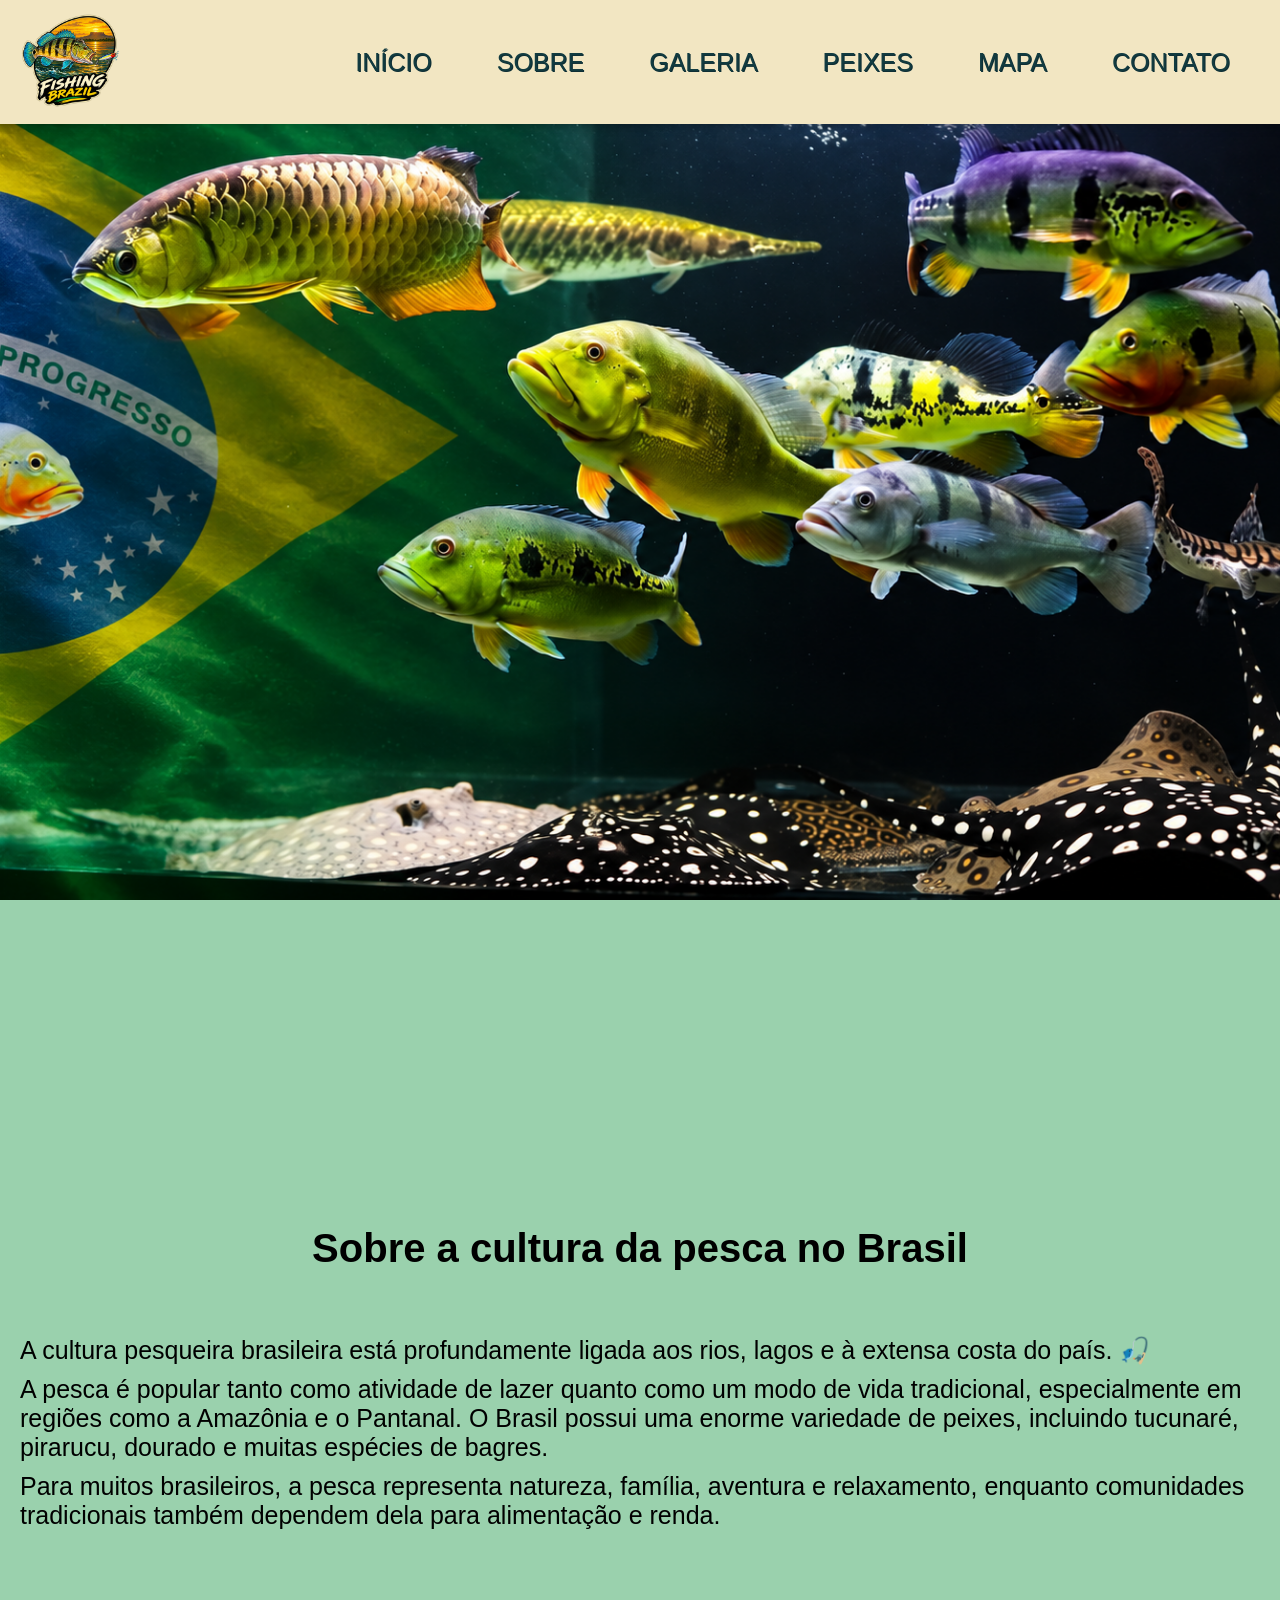
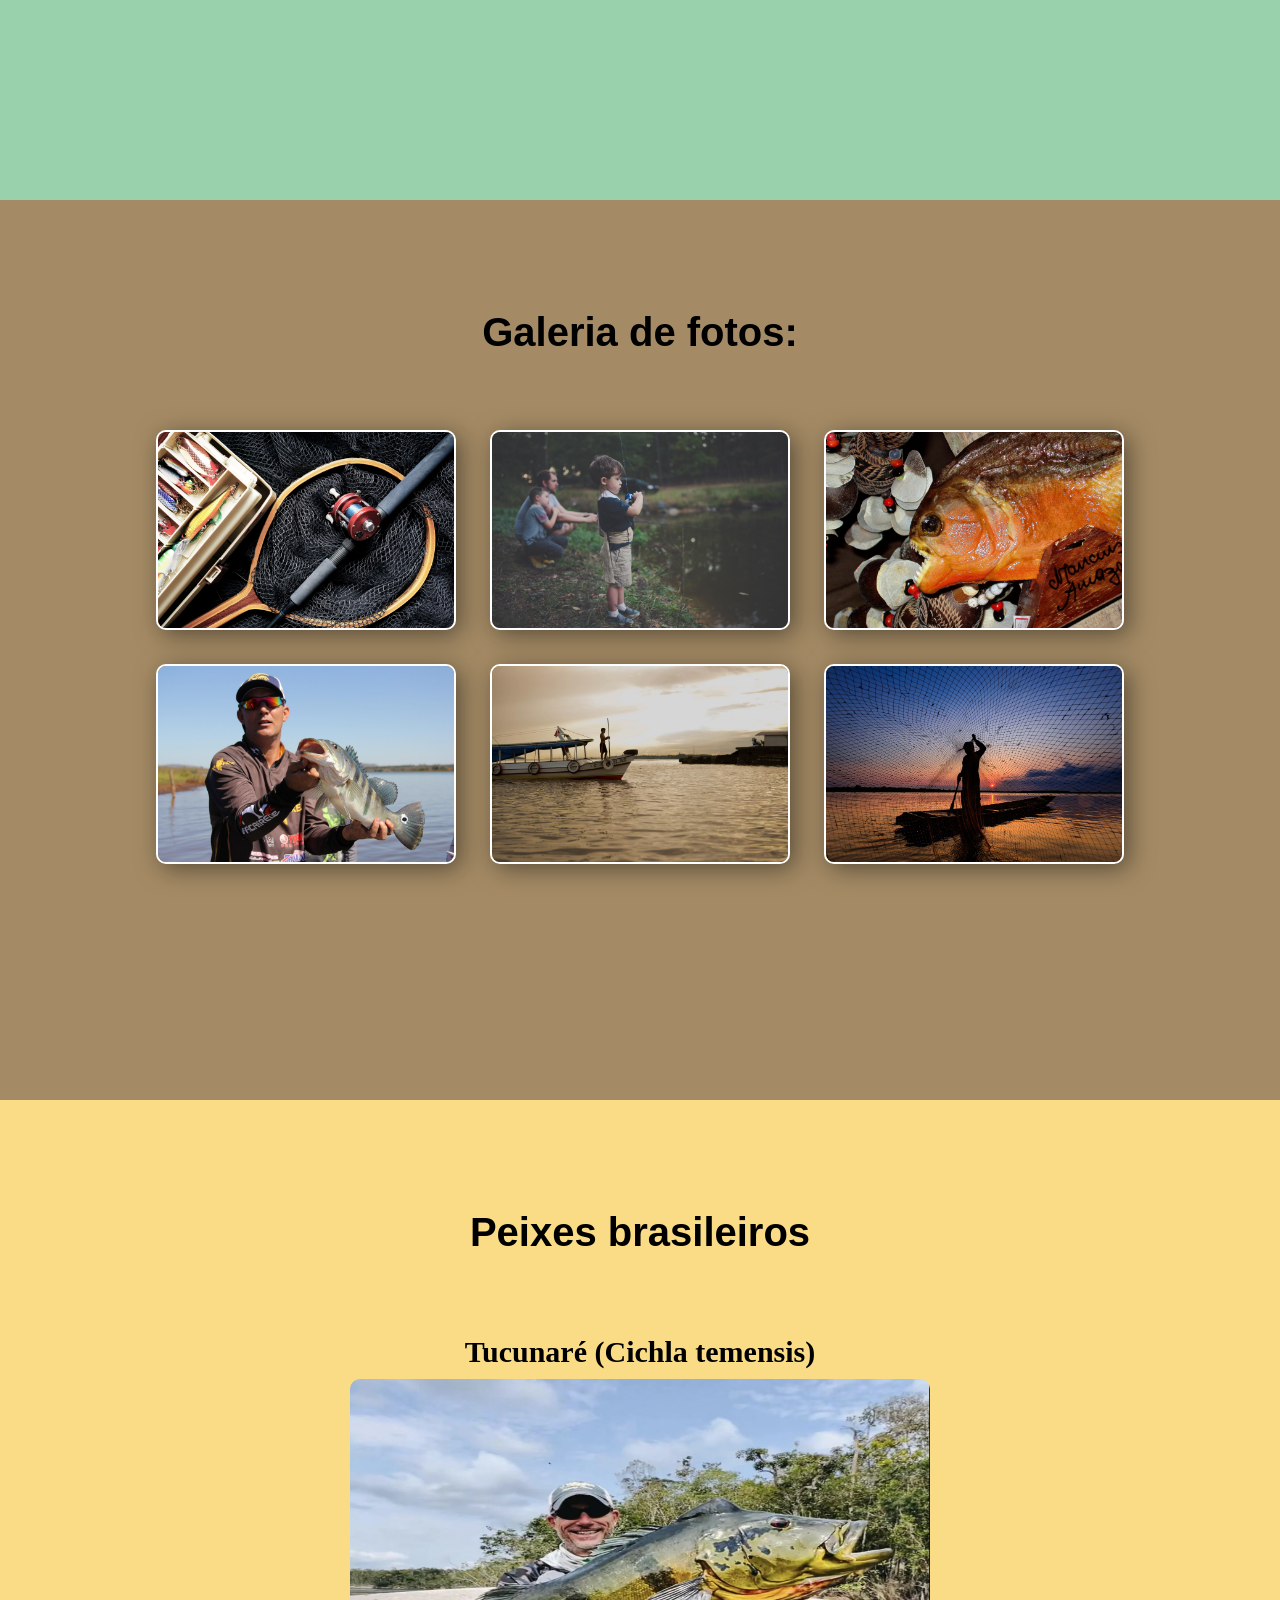
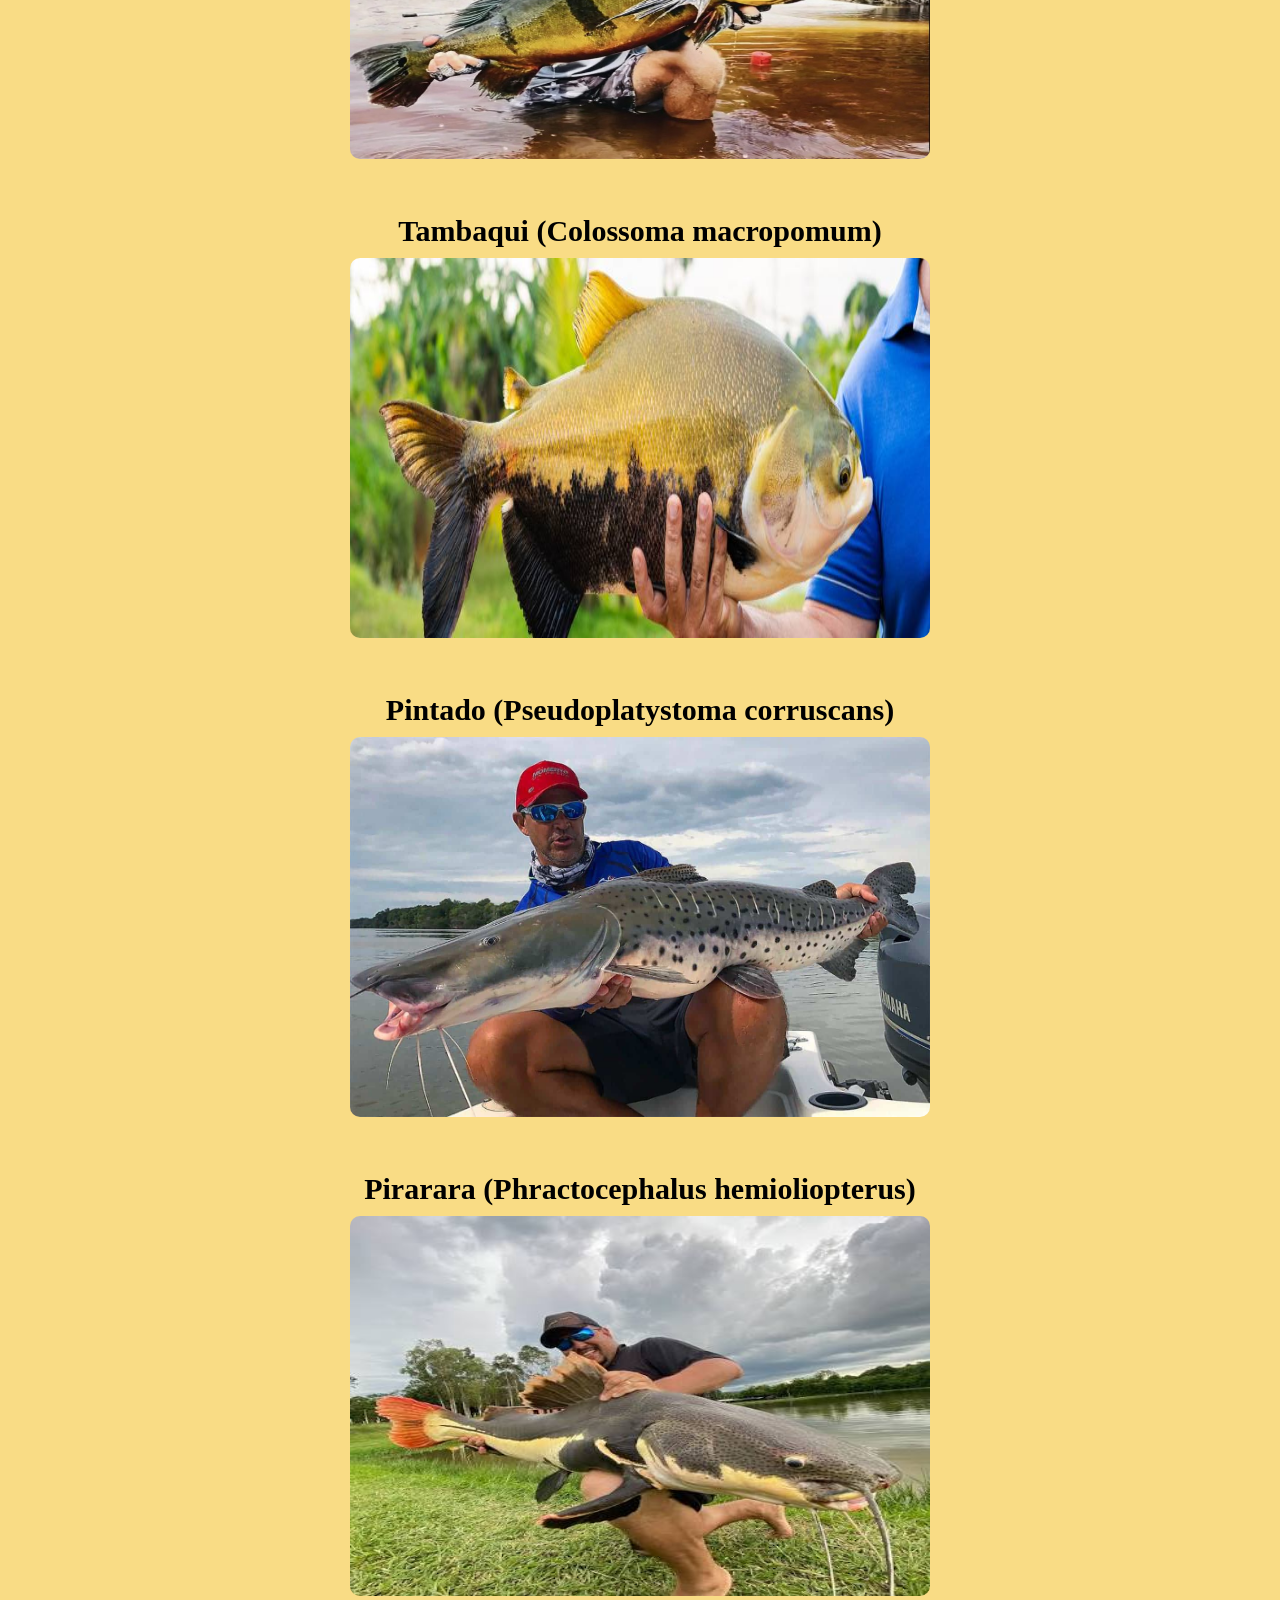
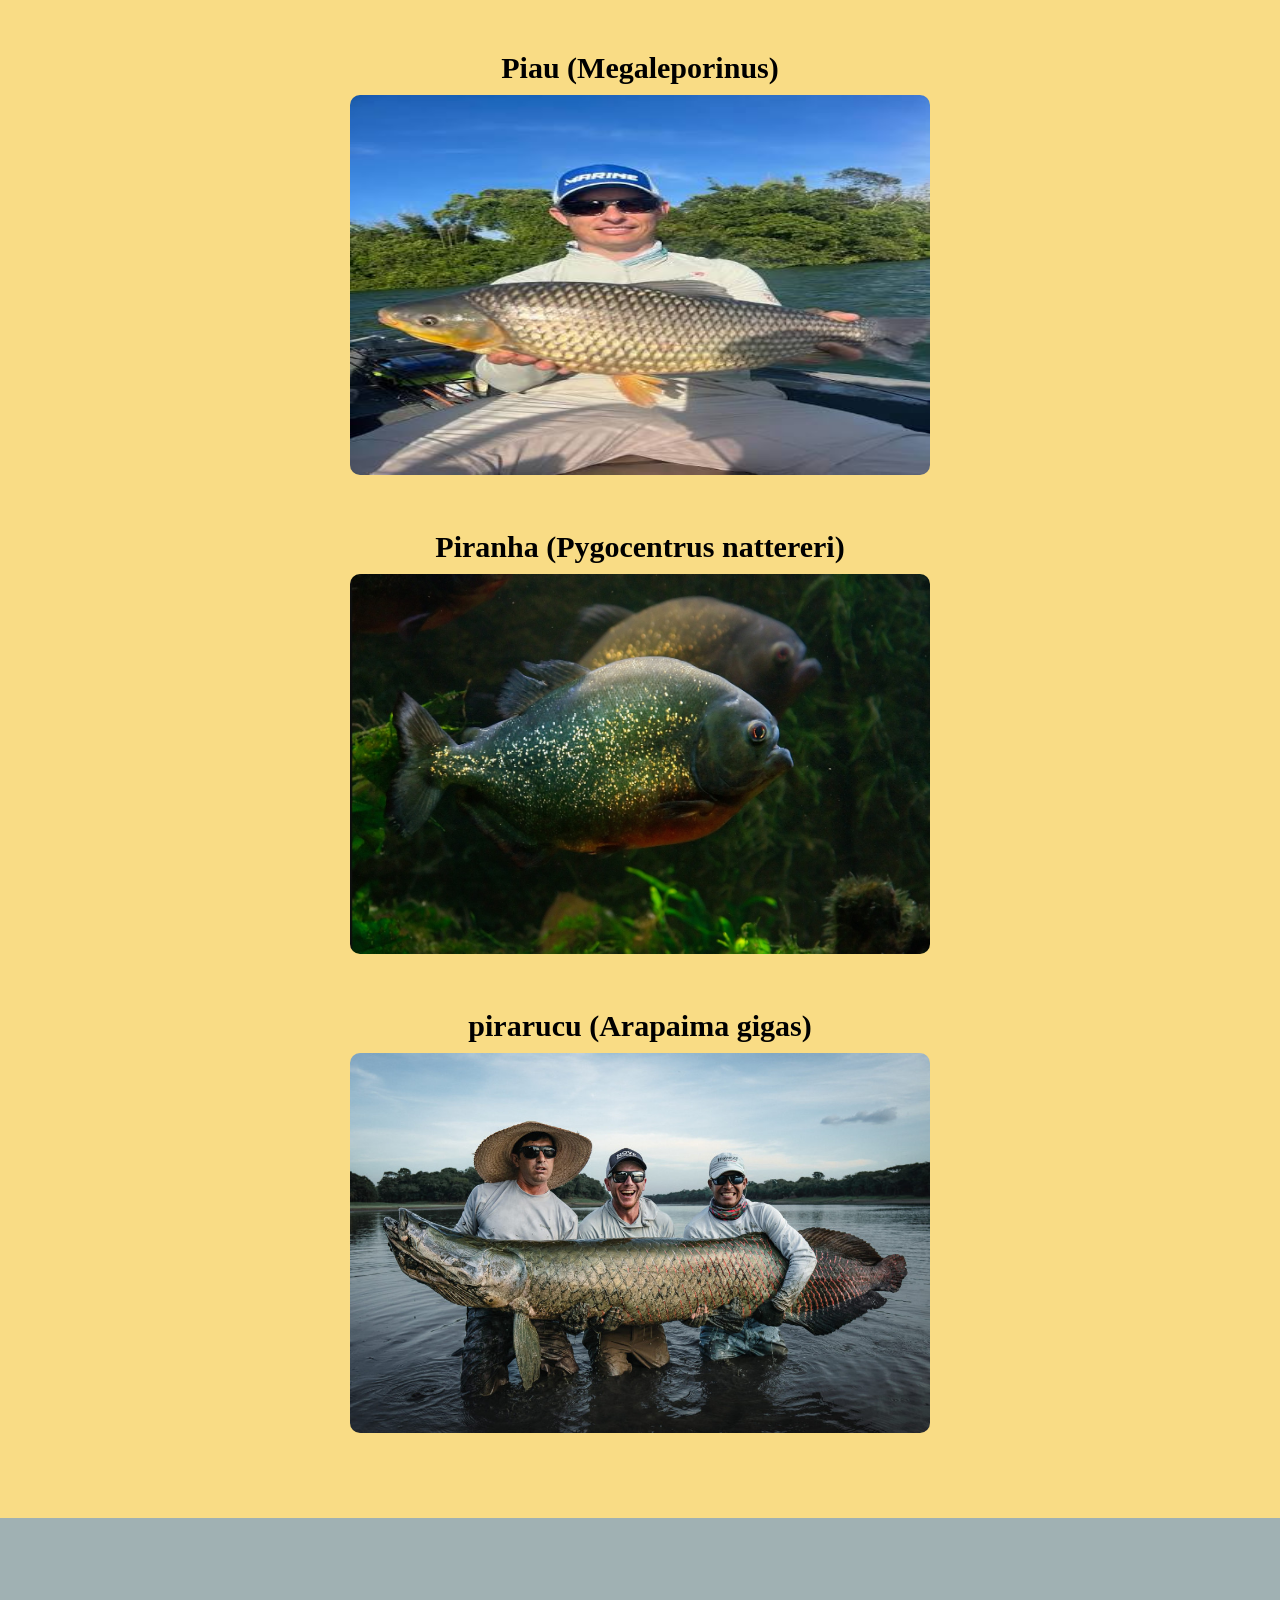
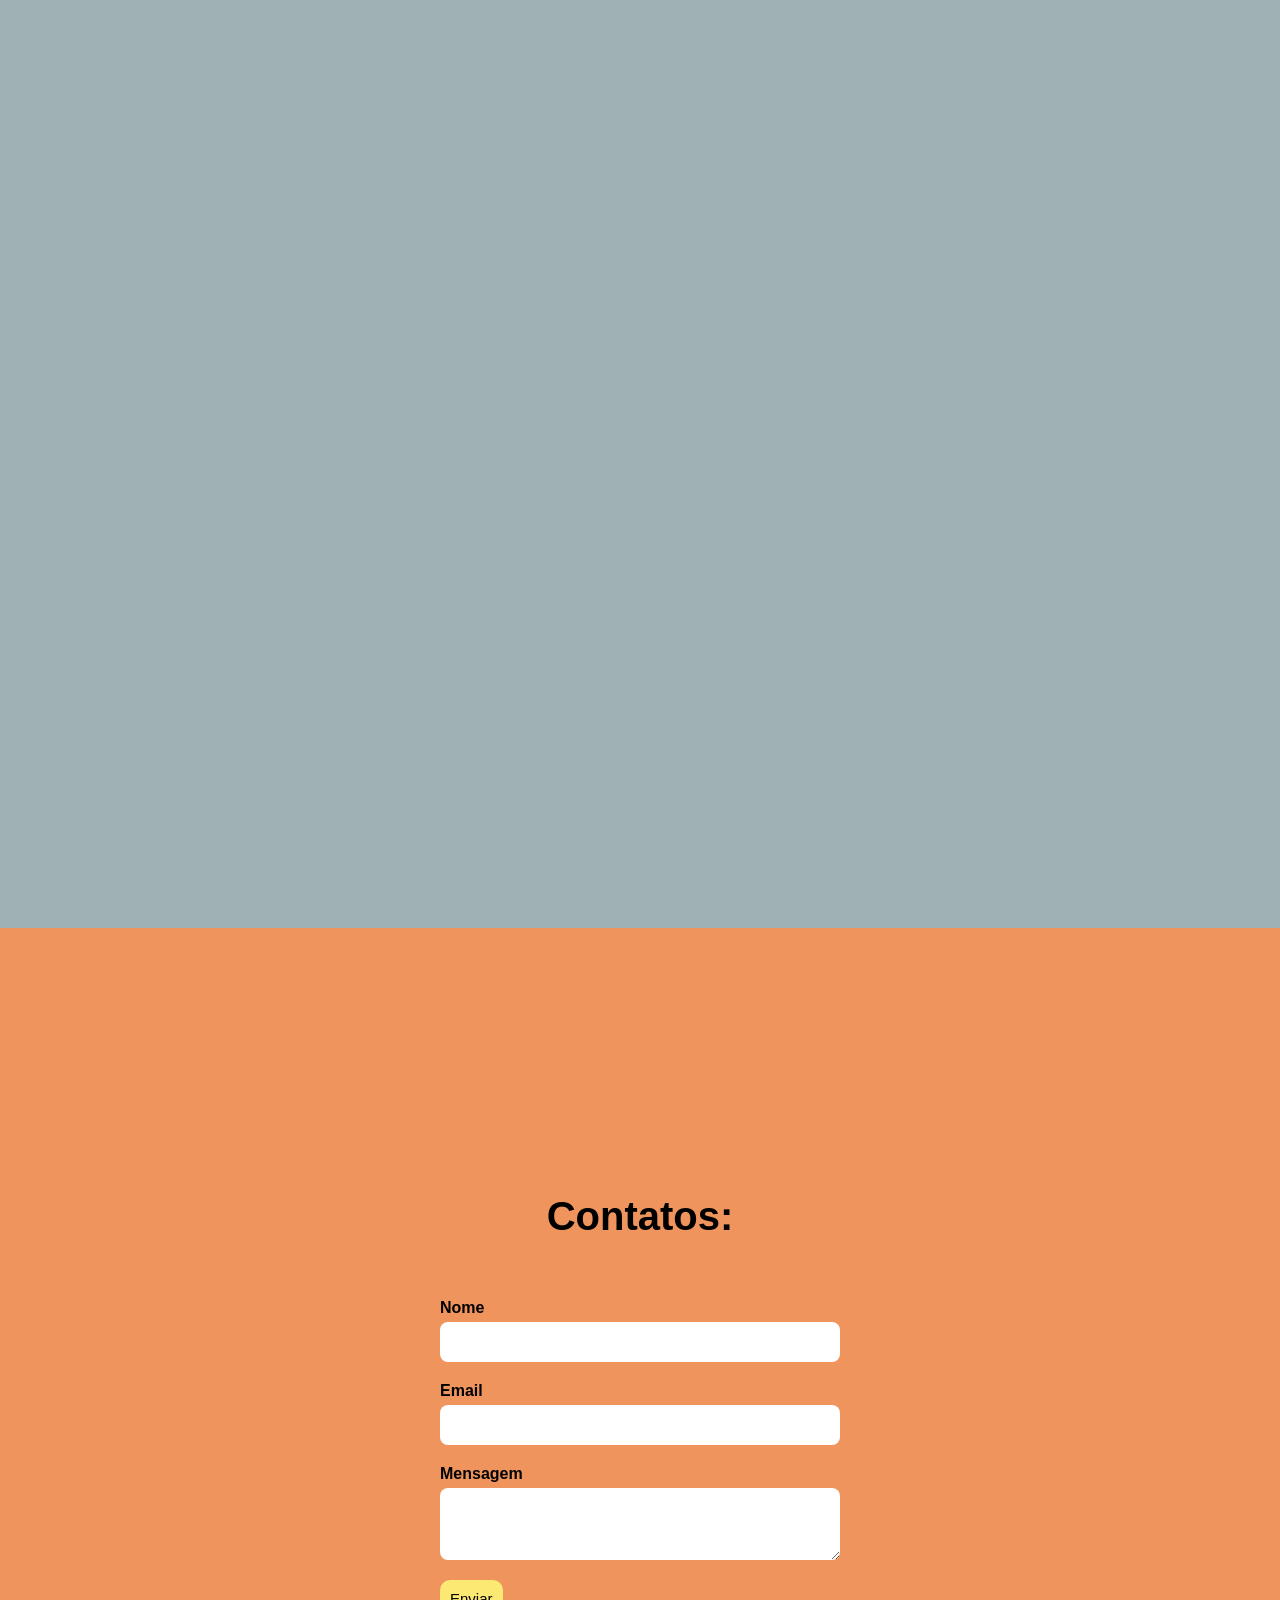
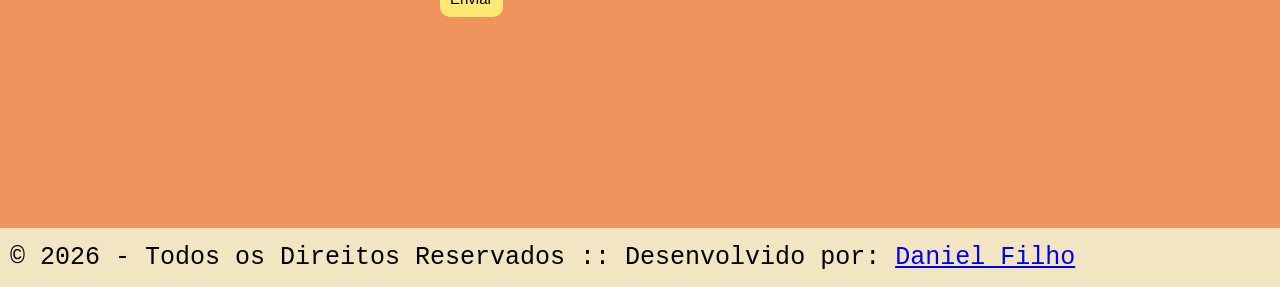
==== FishingBrazil/index..html @ 2c54369f "Projeto FishingBrazil" ====
<!DOCTYPE html>
<html lang="pt-br">
<head>
    <meta charset="UTF-8">
    <meta name="viewport" content="width=device-width, initial-scale=1.0">
    <title>Fishing Brazil</title>
    <link rel="stylesheet" type="text/css" href="Css/style.css">
    <link rel="apple-touch-icon" sizes="180x180" href="/apple-touch-icon.png">
    <link rel="icon" type="image/png" sizes="16x16" href="Imagens/favicon.ico">
</head>
<body>
<header>
    <a href="#">
        <img src="Imagens/logo.png" class="logo">
    </a>
    <nav class="navbar"> 
        <ul> 
            <li><a href="#home">Início</a></li>
            <li><a href="#about">Sobre</a></li>
            <li><a href="#gallery">Galeria</a></li>
             <li><a href="#fishs">Peixes</a></li>
            <li><a href="#map">Mapa</a></li>
            <li><a href="#contact">Contato</a></li>
            
        </ul>
    </nav>
</header>
<main>
    <section id="home"></section>
    <section id="about">
        <h1> Sobre a cultura da pesca no Brasil </h1>
        <p> A cultura pesqueira brasileira está profundamente ligada aos rios, lagos e à extensa costa do país. 🎣</p>

        <p>A pesca é popular tanto como atividade de lazer quanto como um modo de vida tradicional, especialmente em regiões como a Amazônia e o Pantanal. O Brasil possui uma enorme variedade de peixes, incluindo tucunaré, pirarucu, dourado e muitas espécies de bagres.</p>

        <p>Para muitos brasileiros, a pesca representa natureza, família, aventura e relaxamento, enquanto comunidades tradicionais também dependem dela para alimentação e renda.</p>

    </section>
    <section id="gallery">
        <h1>Galeria de fotos: </h1>
        <div class="gallery-grid"> 
            <img src="Imagens/1.jpg">
            <img src="Imagens/2.jpg">
            <img src="Imagens/3.jpg">
            <img src="Imagens/4.jpg">
            <img src="Imagens/5.jpg">
            <img src="Imagens/6.jpg">
        </div>
    </section>
         
    <section id="fishs">
        <h1>Peixes brasileiros</h1>
            <div class="fishimg"> 
                <h2 class="nomep"> Tucunaré (Cichla temensis)</h2>
            <img class="imgfish" src="Imagens/p1.jpg">
            </div>
            <div class="fishimg"> 
                <h2 class="nomep"> Tambaqui (Colossoma macropomum) </h2>
            <img class="imgfish" src="Imagens/p3.jpg">
            </div>
            <div class="fishimg"> 
                <h2 class="nomep"> Pintado (Pseudoplatystoma corruscans)</h2>
            <img class="imgfish" src="Imagens/p4.jpg">
            </div>
            <div class="fishimg"> 
                <h2 class="nomep"> Pirarara (Phractocephalus hemioliopterus)</h2>
            <img class="imgfish" src="Imagens/p5.jpg">
            </div>
            <div class="fishimg"> 
                <h2 class="nomep"> Piau (Megaleporinus) </h2>
            <img class="imgfish" src="Imagens/p6.jpg">
            </div>
            <div class="fishimg"> 
                <h2 class="nomep"> Piranha (Pygocentrus nattereri)</h2>
            <img class="imgfish" src="Imagens/p7.jpg">
            </div>
          <div class="fishimg"> 
                <h2 class="nomep"> pirarucu (Arapaima gigas)</h2>
            <img class="imgfish" src="Imagens/p8.jpg">
            </div>
    </section>
        
    <section id="map">
        <iframe src="https://www.google.com/maps/embed?pb=!1m17!1m12!1m3!1d937025.4021701354!2d-48.235843563290054!3d-14.647188821838794!2m3!1f0!2f0!3f0!3m2!1i1024!2i768!4f13.1!3m2!1m1!2zMTTCsDEyJzE5LjQiUyA0OMKwMTMnMDEuMyJX!5e1!3m2!1spt-PT!2sbr!4v1789163291854!5m2!1spt-PT!2sbr" width="100%" style="height:100vh ; border:0;" allowfullscreen="" loading="lazy" referrerpolicy="strict-origin-when-cross-origin"></iframe>
    </section>
    <section id="contact">
        <h1>Contatos:</h1>
        <form>
            <label>Nome</label>
            <input type="text" name="Name">

            <label>Email</label>
            <input type="email" name="Email">
            <label>Mensagem</label>
            <textarea name="mensage" rows="3"></textarea>

            <label>
                <Button type="submit">Enviar</Button>
            </label>
        </form>
    </section>
</main>
    <footer>
        <p> &copy; 2026 - Todos os Direitos Reservados :: Desenvolvido por: <a href="mailto:danielfilhoudfbsb@gmail.com">Daniel Filho</a> </p>
    </footer>

</body>
</html>
---- FishingBrazil/Css/style.css ----
*{
    margin: 0;
    padding: 0;
    box-sizing: border-box;
}
html{
    font-size: 62.5%;
    scroll-behavior: smooth;
    scroll-padding: 60px;
}
body{
    font-family:Arial, Helvetica, sans-serif;
    font-size: 1.6rem;
}

header{
    background-color: #F2E6C2;
    display: flex;
    justify-content: space-between;
    align-items: center;
    box-shadow: 0 2px 10px rgba(0,0,0,0.3);
    position: fixed;
    width: 100%;
    z-index: 100;
    padding: 10px 20px;
    min-height: 60px;
}

.logo{
    max-width: 100px;
    height: auto;
}

.navbar ul{
    display: flex;
    list-style: none;
    gap: 5px
}

.navbar a{
    text-decoration: none;
    font-size: 2.5rem;
    padding:10px 30px;
    color:#123B40; 
    text-shadow: 1px 1px #0E2E34;
    text-transform: uppercase;
    border-radius: 5px;
    transition: background-color 0.3s ease;

}

.navbar a:hover{
    background-color: #FBE974;

}

#home{
    background-image: url("../Imagens/hero3.png.png");
    background-repeat: no-repeat;
    background-position: center;
    background-size: cover;
    width: 100%;
    height: 100vh;
}
h1{
    text-align: center;
    padding: 60px 0;
    font-size: 4rem;
}

p{
    text-align:left;
    padding: 5px 0;
    font-size: 2.5rem;
}

section{
    padding: 50px 20px;
    min-height: 100vh;
    display: flex;
    flex-direction: column;
    justify-content: center;
}

#about{
    background-color: #9AD1AD;

}

#gallery{
    background-color: #A58B65;
    display: block;
    text-align: center;
}
#gallery img{
    width: 300px;
    height: 200px;
    border: 2px solid #fff;
    border-radius: 10px;
    margin: 15px;
    box-shadow: 5px 5px 25px rgba(13, 13, 13, 0.5);
    object-fit: cover;
    display: inline-block;
    transition: transform 0.5s ease;
    
}
#fishs{
 background-color: #F9DC85;
}
.fishimg img{
    border-radius: 20px;
    text-align: center;
    padding: 10px;
    width: 600px;
    height: 400px;
}
.fishimg{
    padding: 20px;
    text-align: center;
    font-size: 20px;
    font-family: 'Times New Roman', Times, serif;
}
 .imgfish{
    border-radius: 10px;
 }
 
 .fishimg img:hover{
    opacity: 85%;
    border: black;
 }


#gallery img:hover{
    transform: scale(1.05);
}

#map{
    background-color: #A0B1B3;
    padding-top: 60px;
}

#contact{
    background-color: #F0945D;
    align-items: center;
}

#contact form{
  width: 100%;
  max-width: 400px;
  display: flex;
  flex-direction: column;
  text-align: left;
}
#contact label{
  font-size: 1.6rem;
  margin-bottom: 5px;
  font-weight: bold;
}

#contact input, textarea{
  width: 100%;
  padding: 12px;
  margin-bottom: 20px;
  font-size: 1.4rem;
  border: none;
  border-radius: 8px;
}
#contact button{
  background-color: #FBE974;
  font-size: 1.5rem;
  padding: 10px;
  border-radius: 10px;
  border: none;
}
#contact button:hover{
  background-color: #8C7C5D;
}
footer{
  background-color: #F2E6C2;
  padding: 10px;
  text-align: center;
  font-size: 1.4rem;  
  font-family: 'Courier New', monospace;
  text-align: center;
}

@media (max-width: 768px){
  header {
    flex-direction: column;
    padding: 10px 0;
  }
  .navbar ul{
    flex-wrap: wrap;
    justify-content: center;
    margin-top: 10px;
  }
  .navbar a{
    padding: 10px;
    font-size: 1.2rem;
  }
}
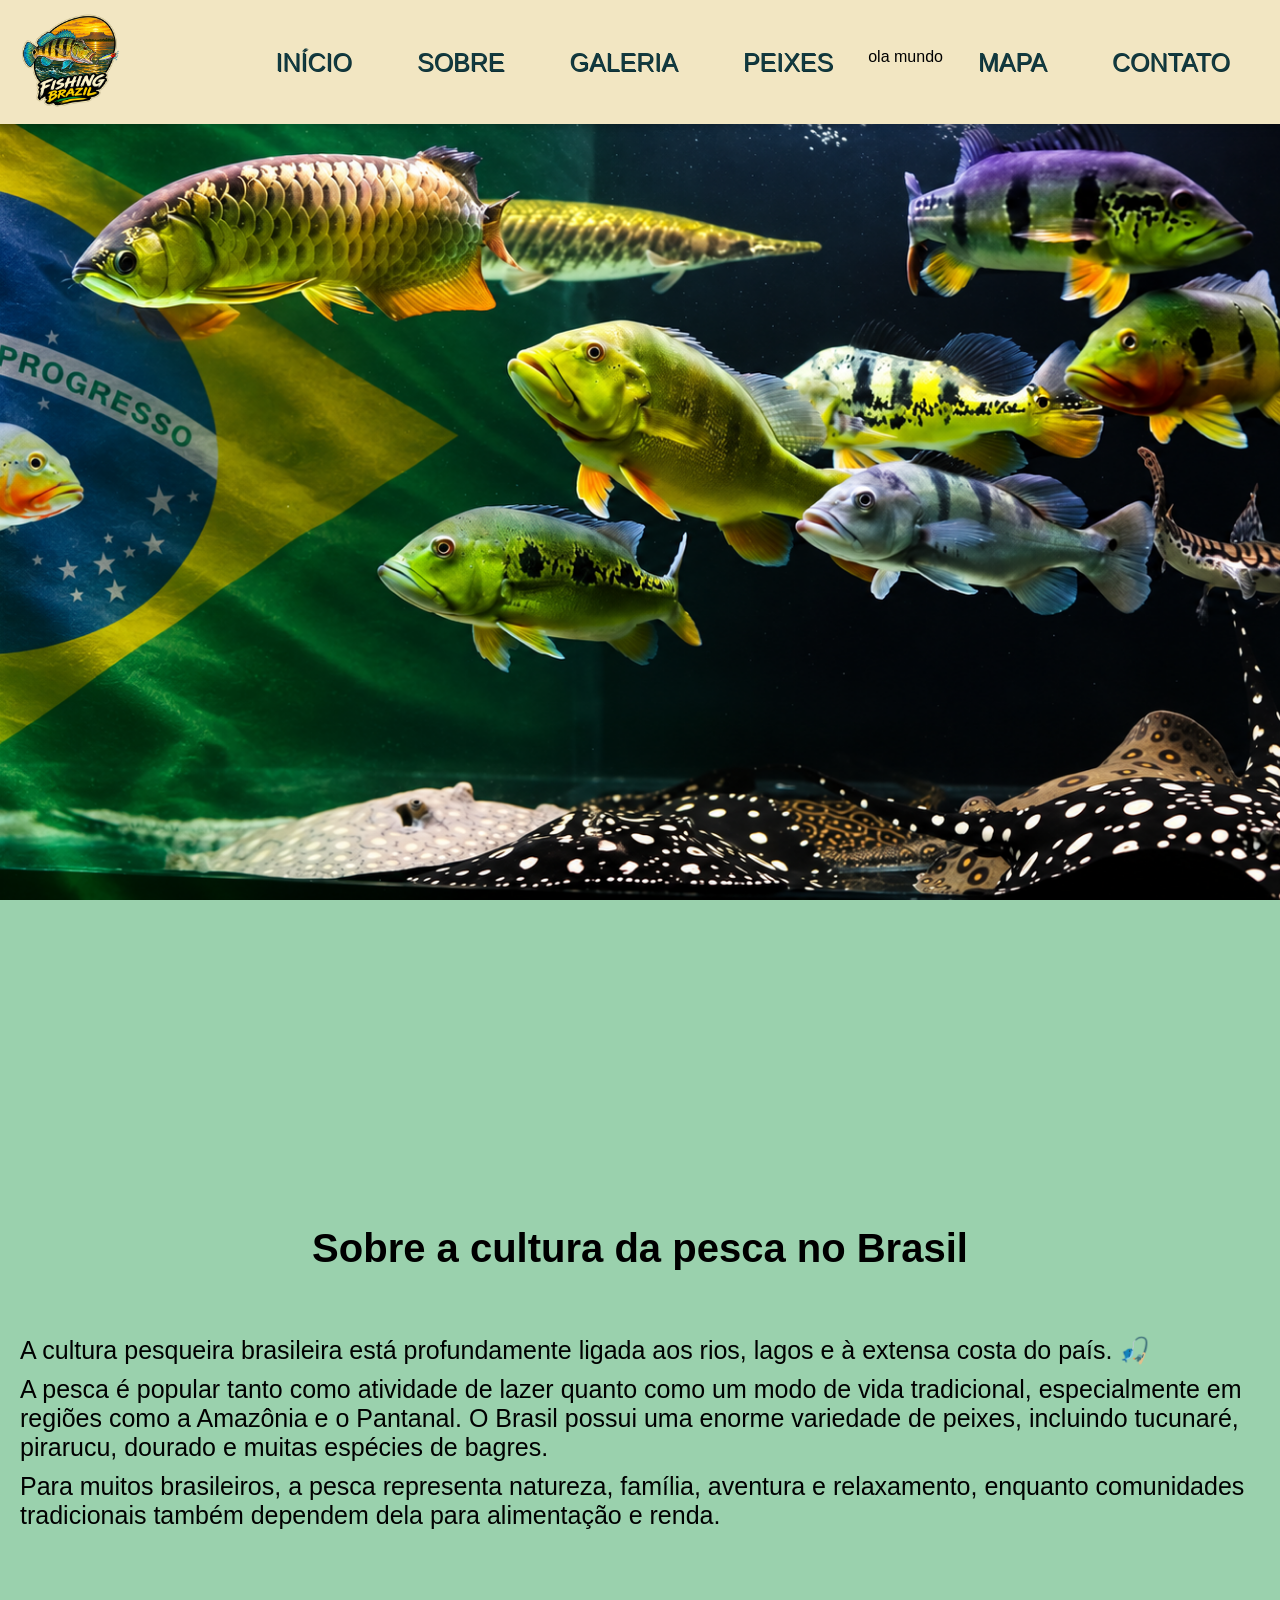
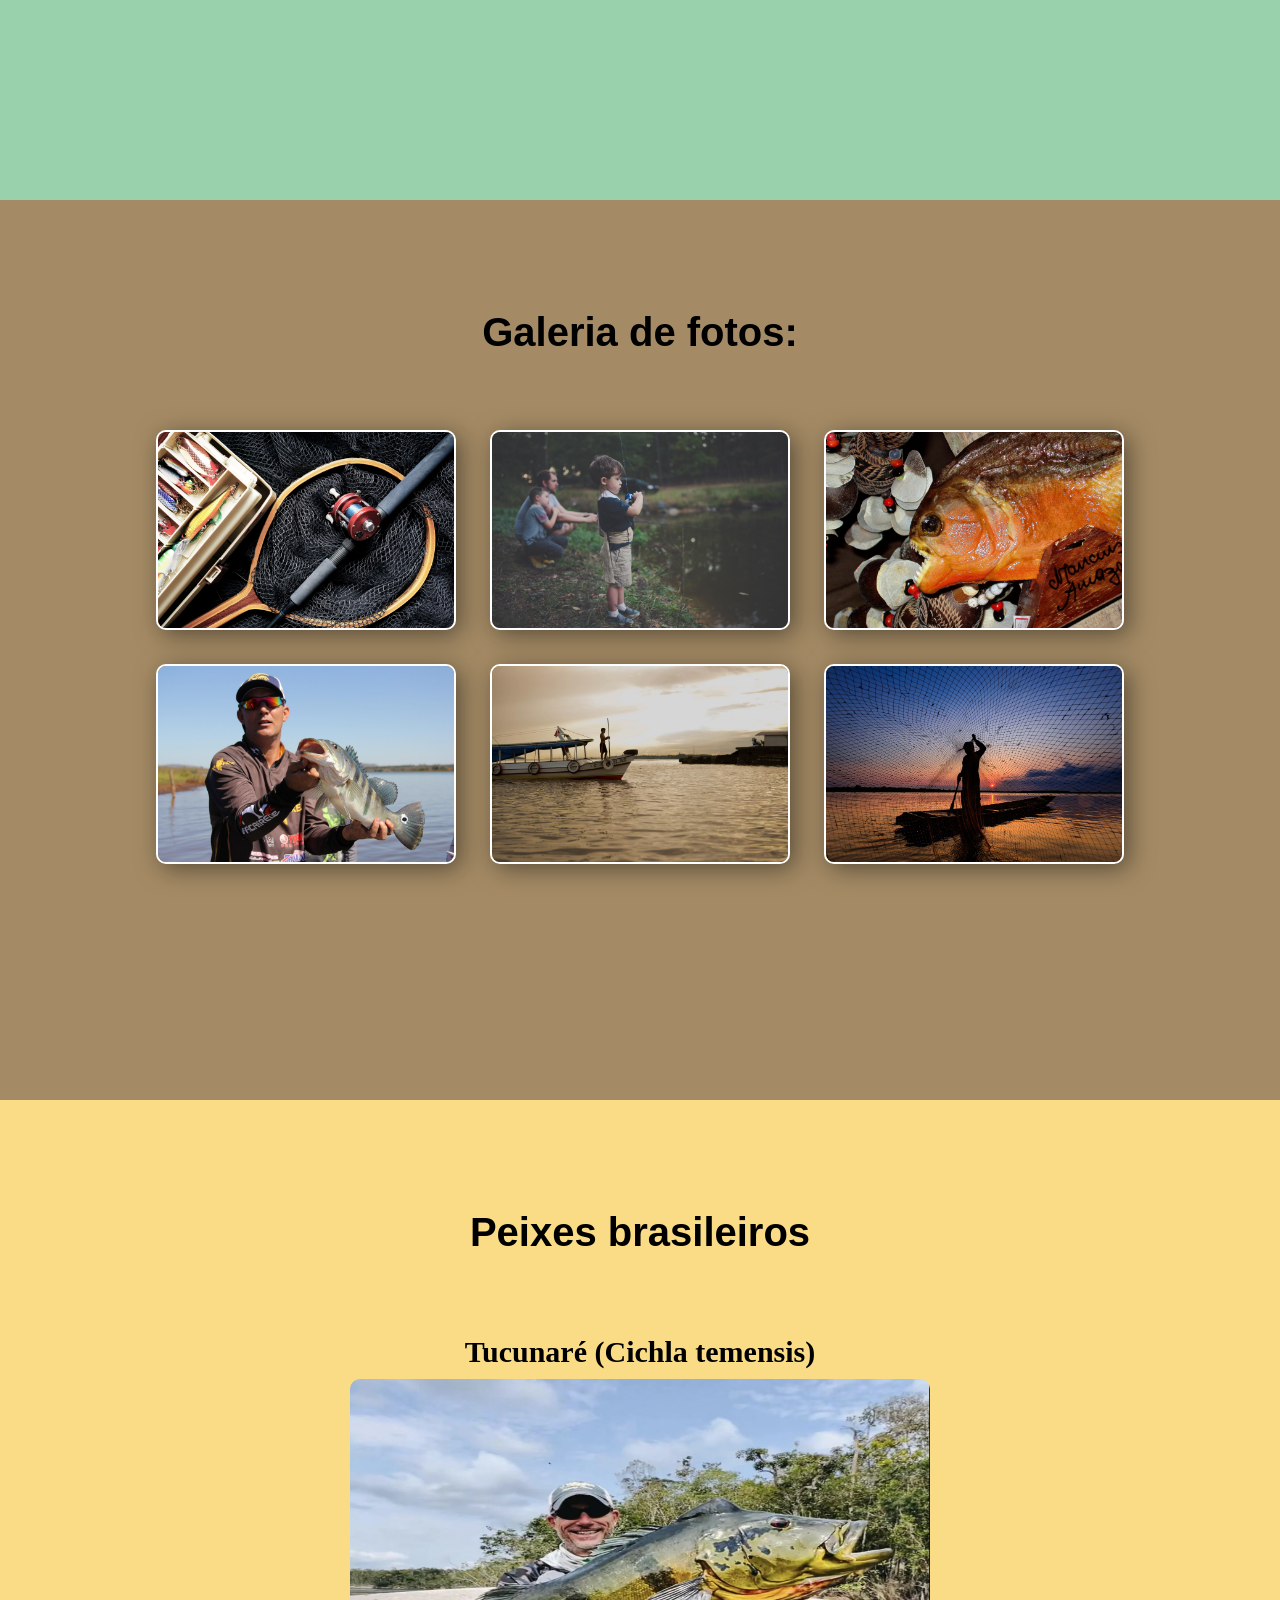
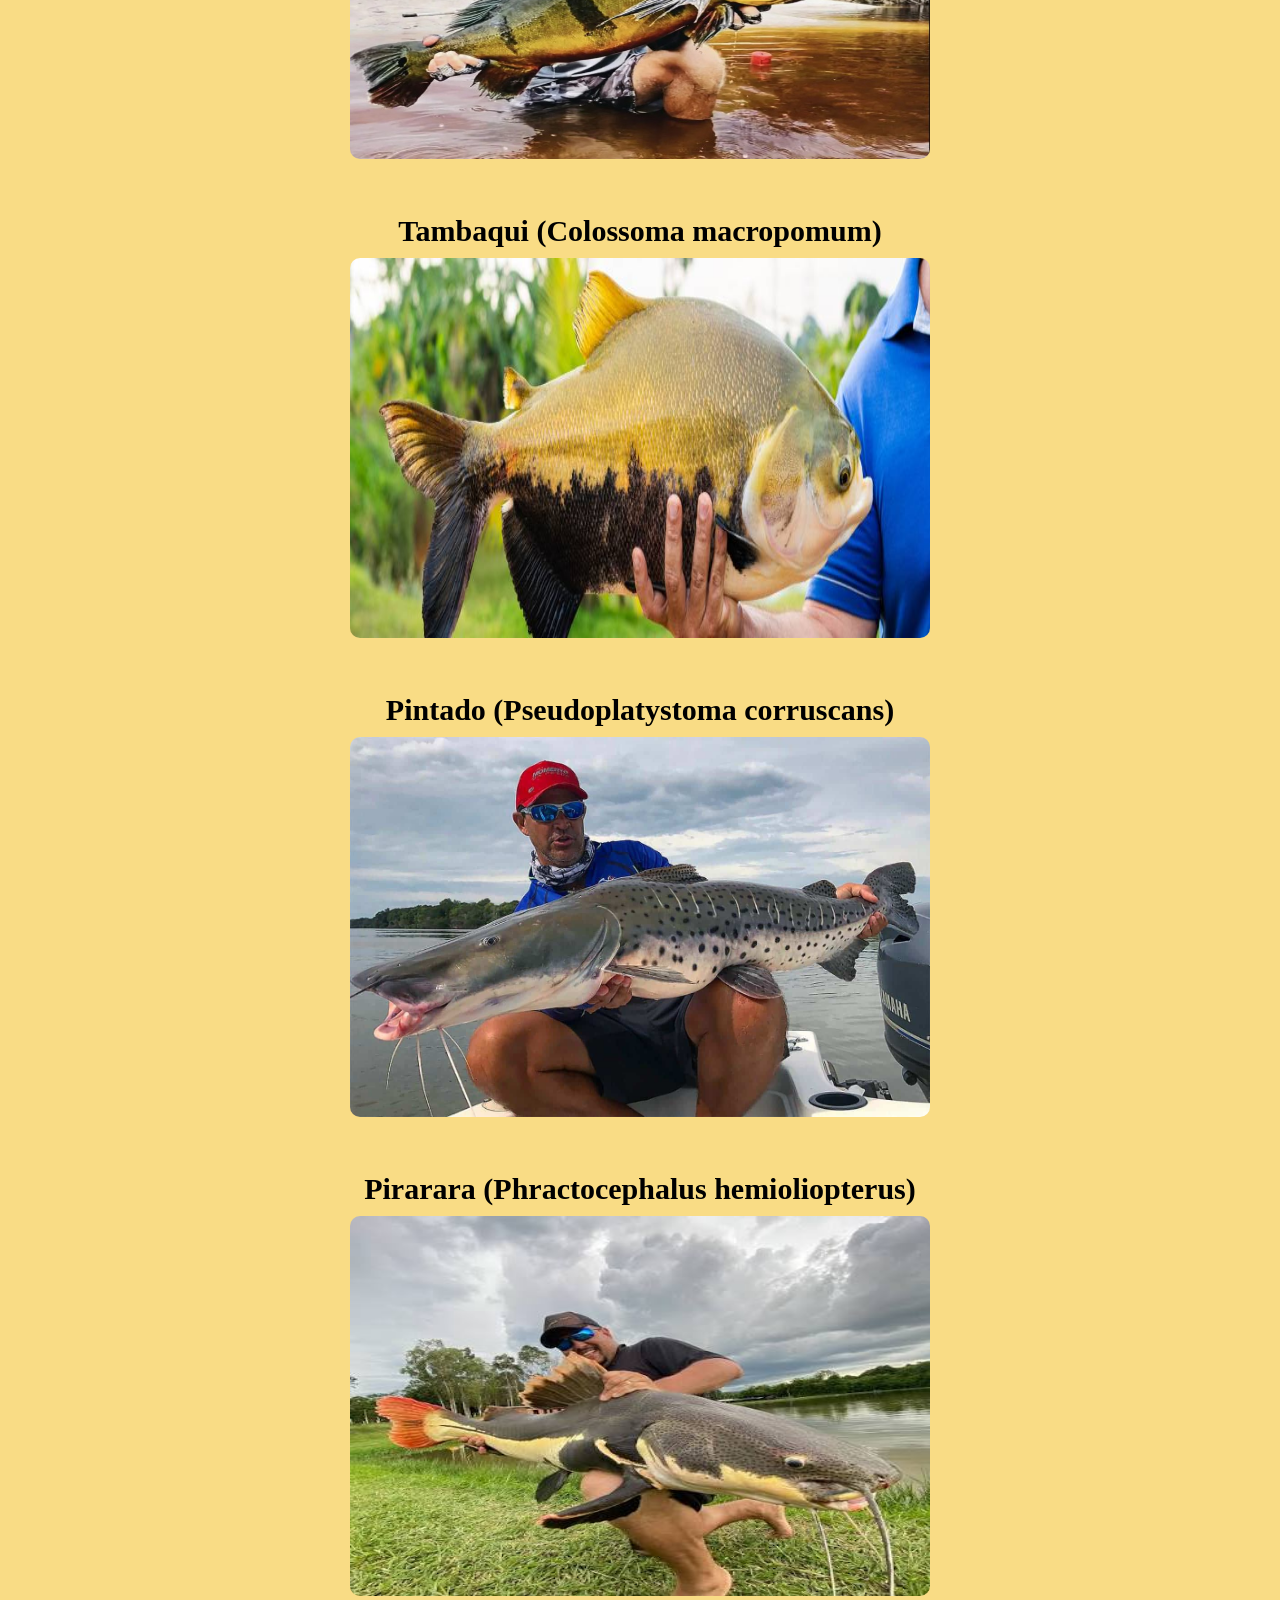
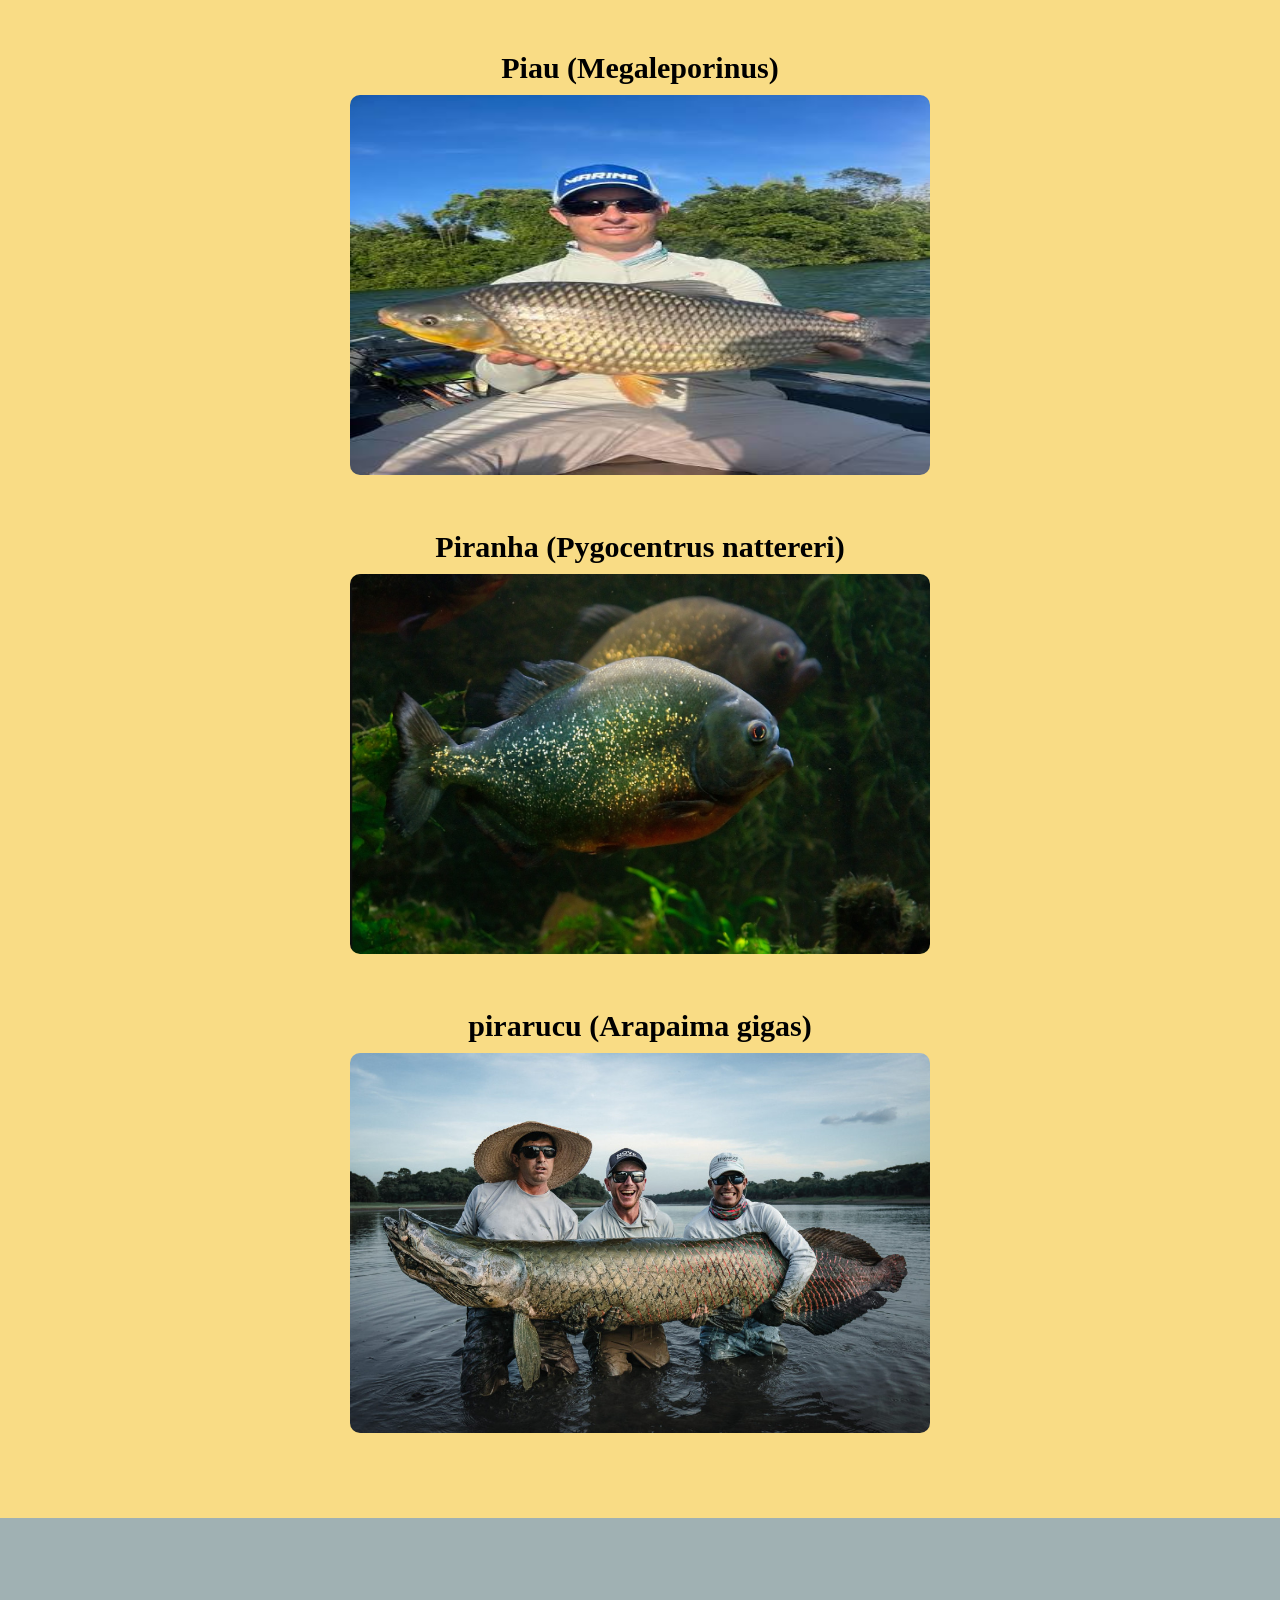
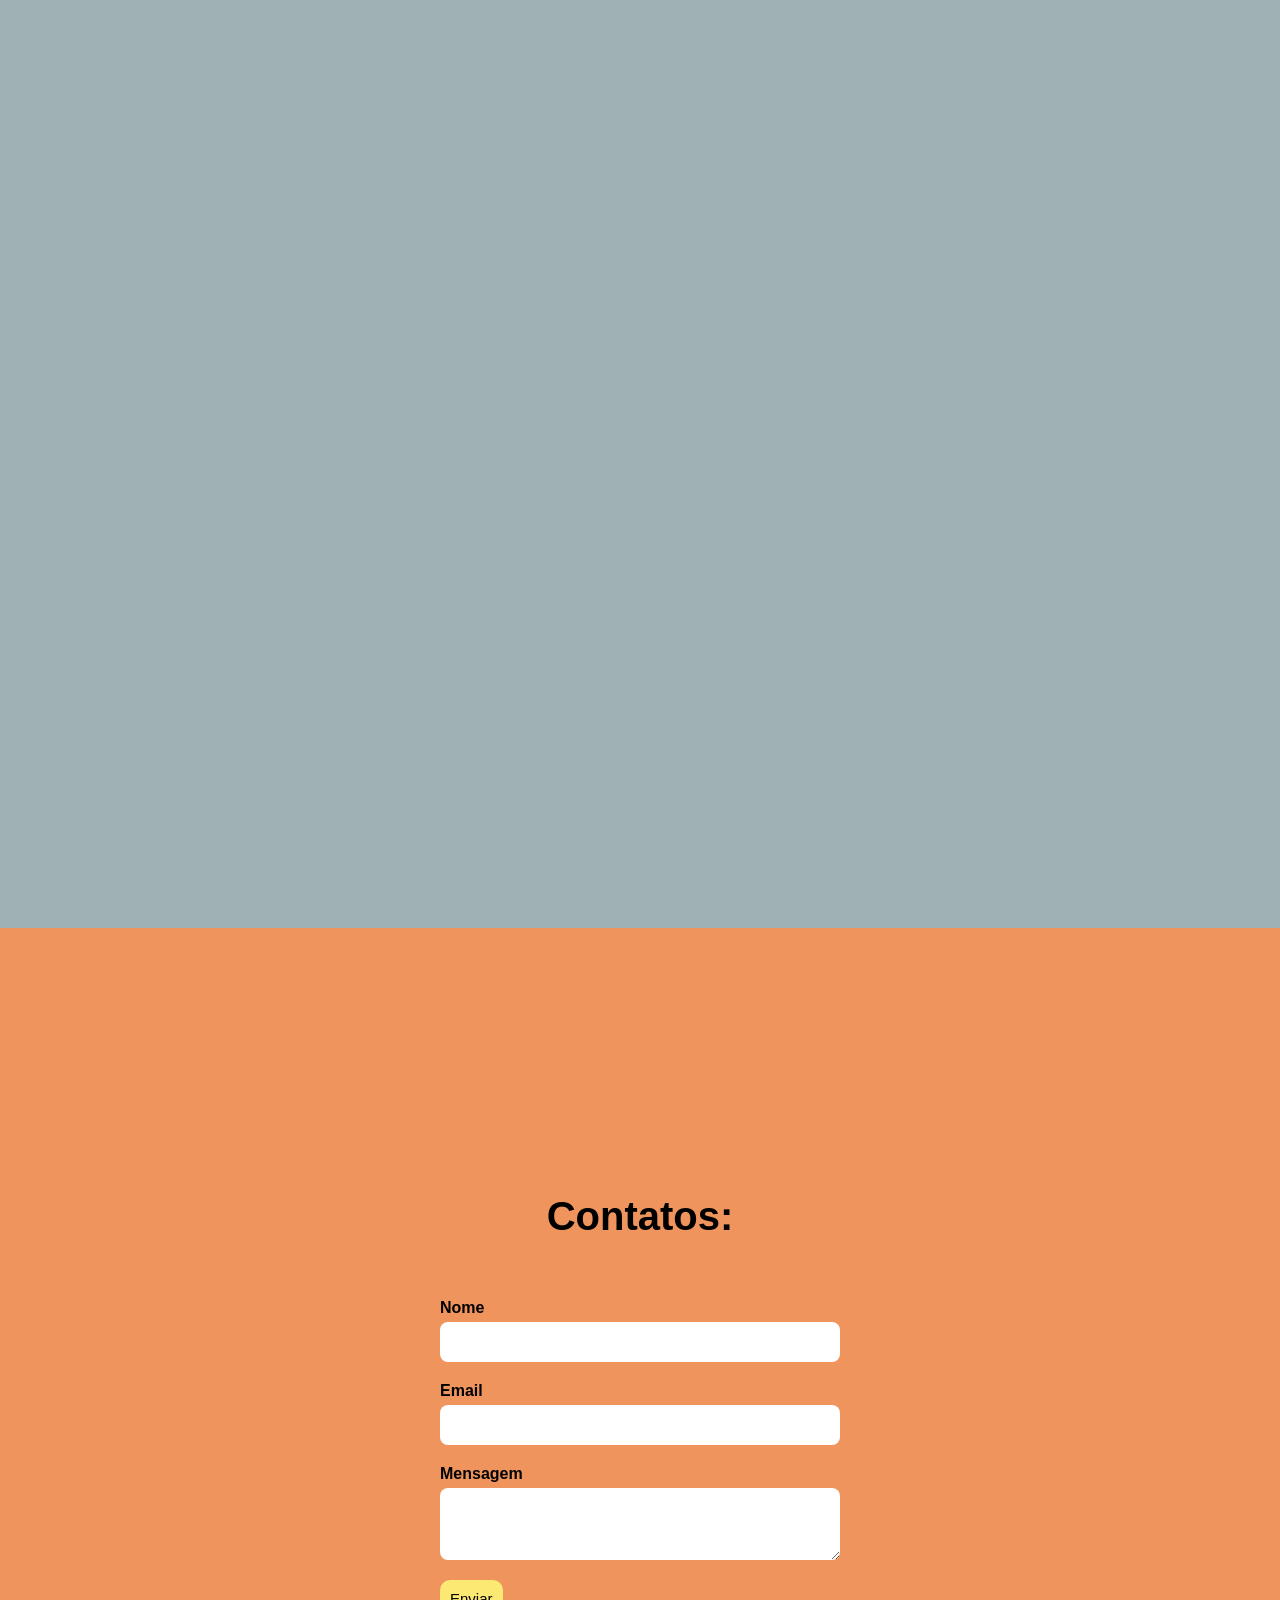
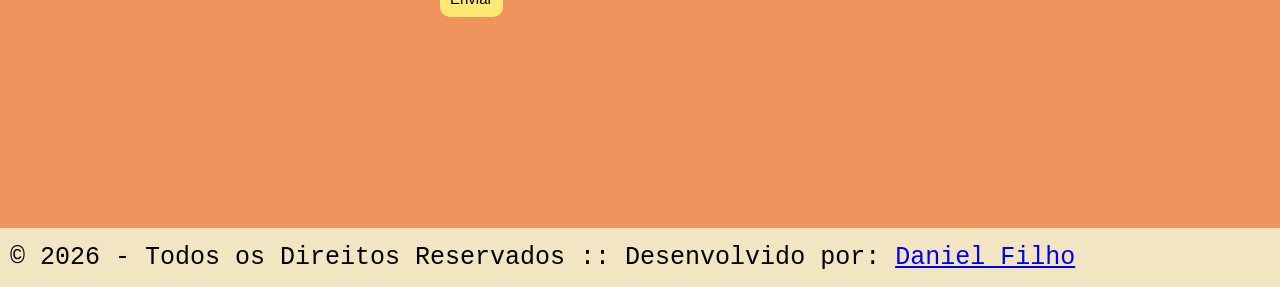
==== commit 0d0f670d: "Teste" ====
--- a/FishingBrazil/index..html
+++ b/FishingBrazil/index..html
@@ -19,6 +19,7 @@
             <li><a href="#about">Sobre</a></li>
             <li><a href="#gallery">Galeria</a></li>
              <li><a href="#fishs">Peixes</a></li>
+             <li>ola mundo</li>
             <li><a href="#map">Mapa</a></li>
             <li><a href="#contact">Contato</a></li>
             
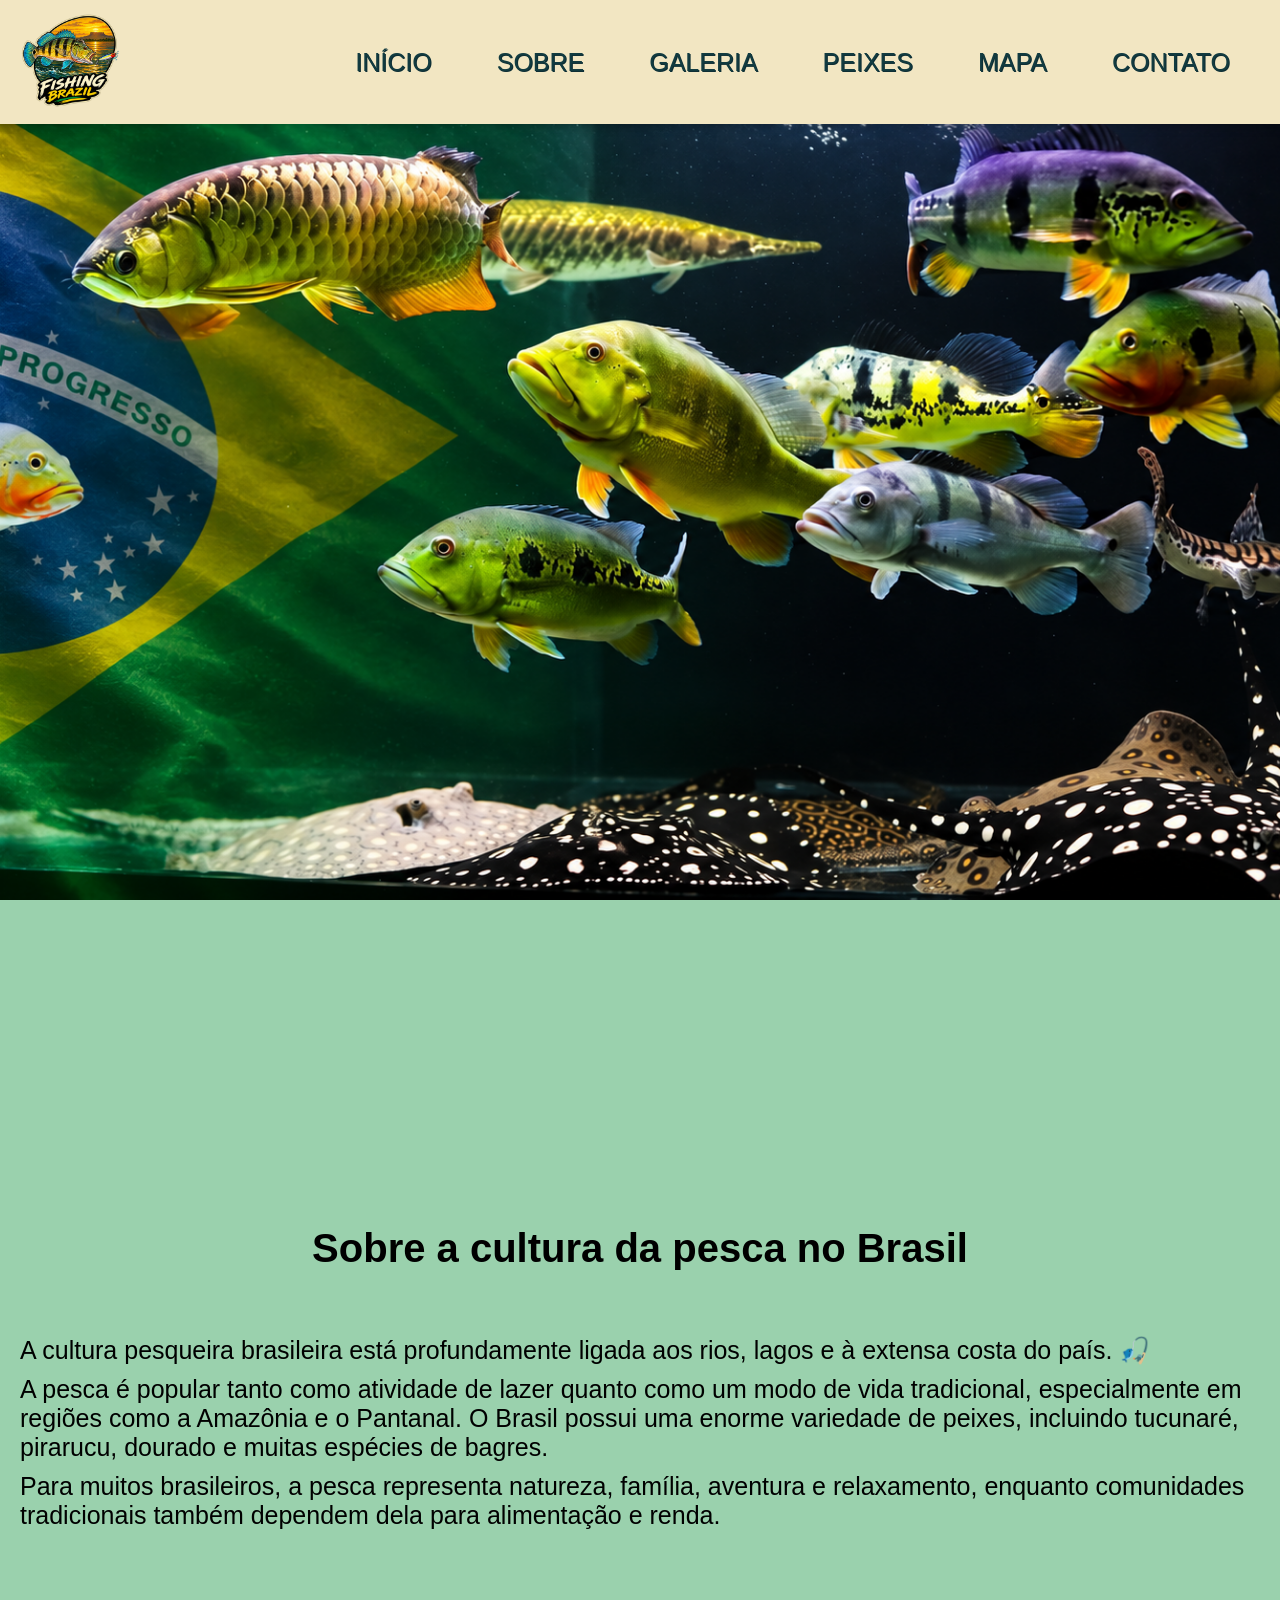
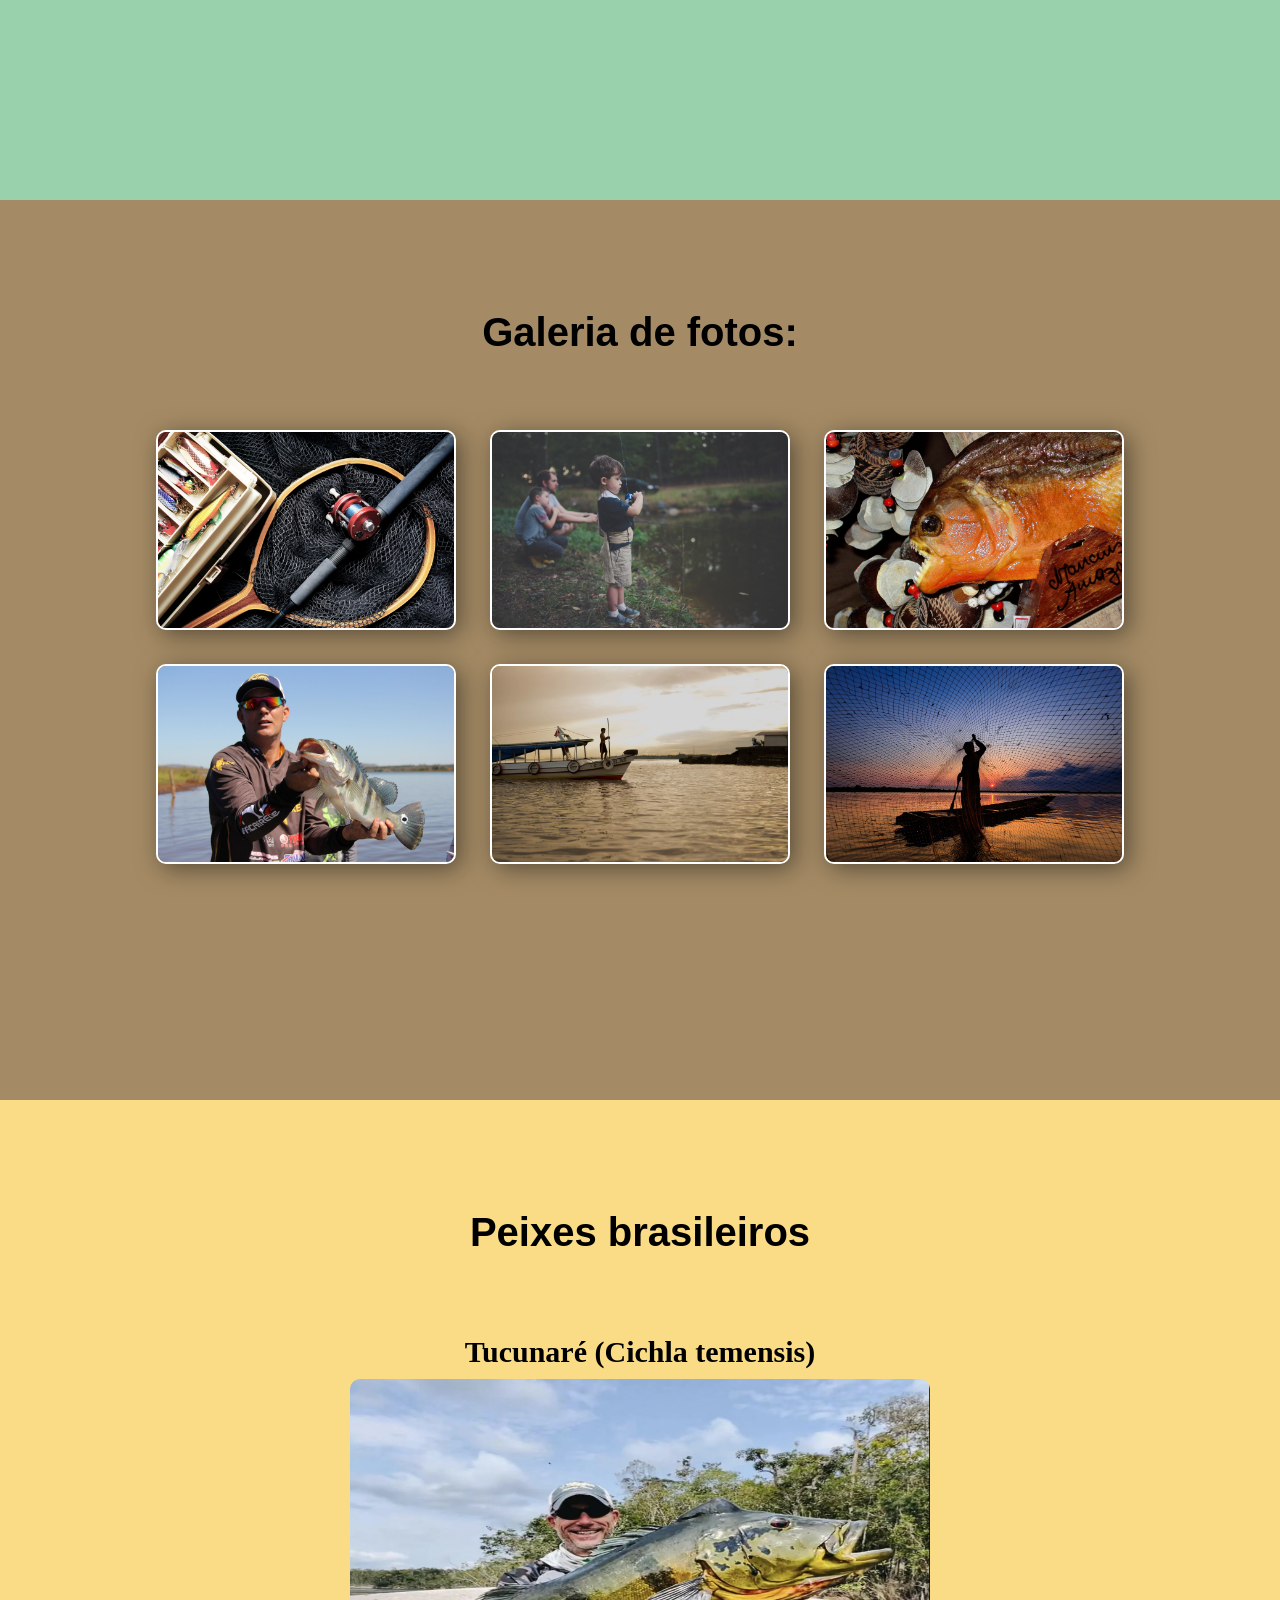
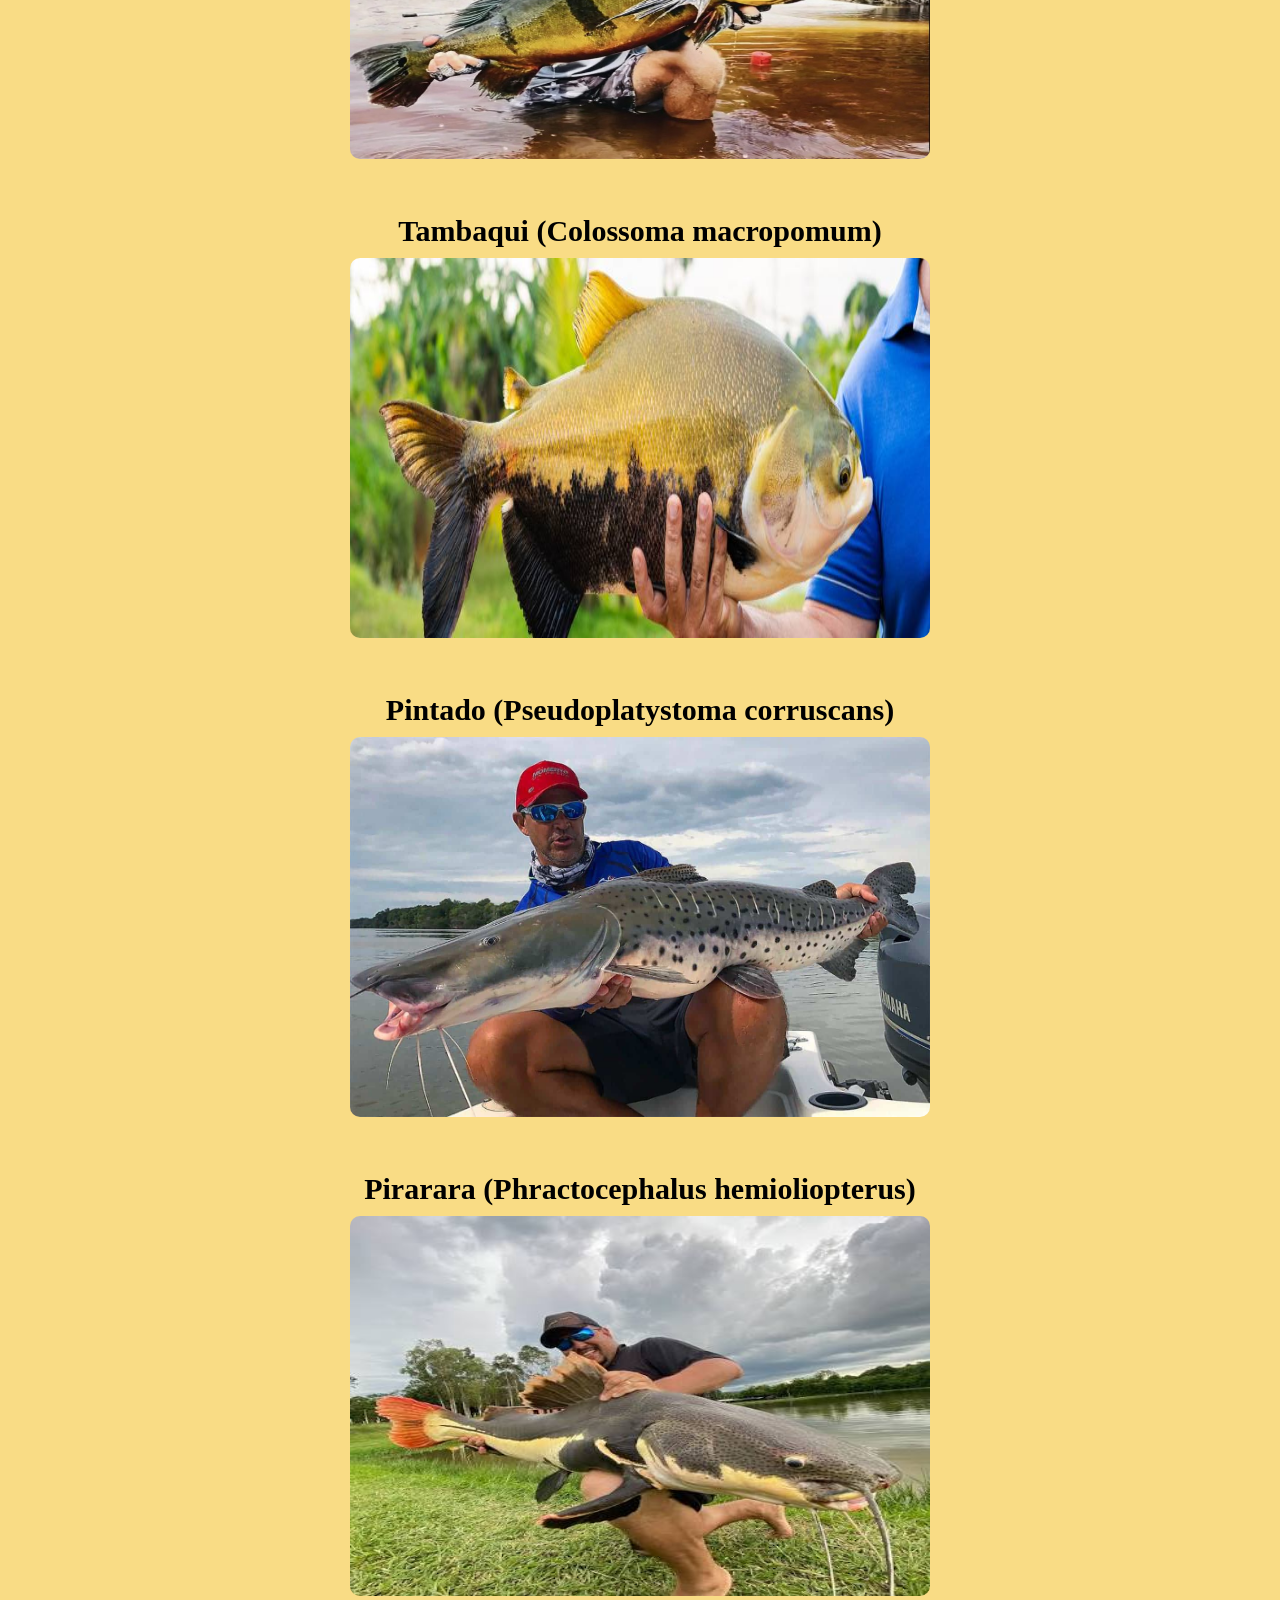
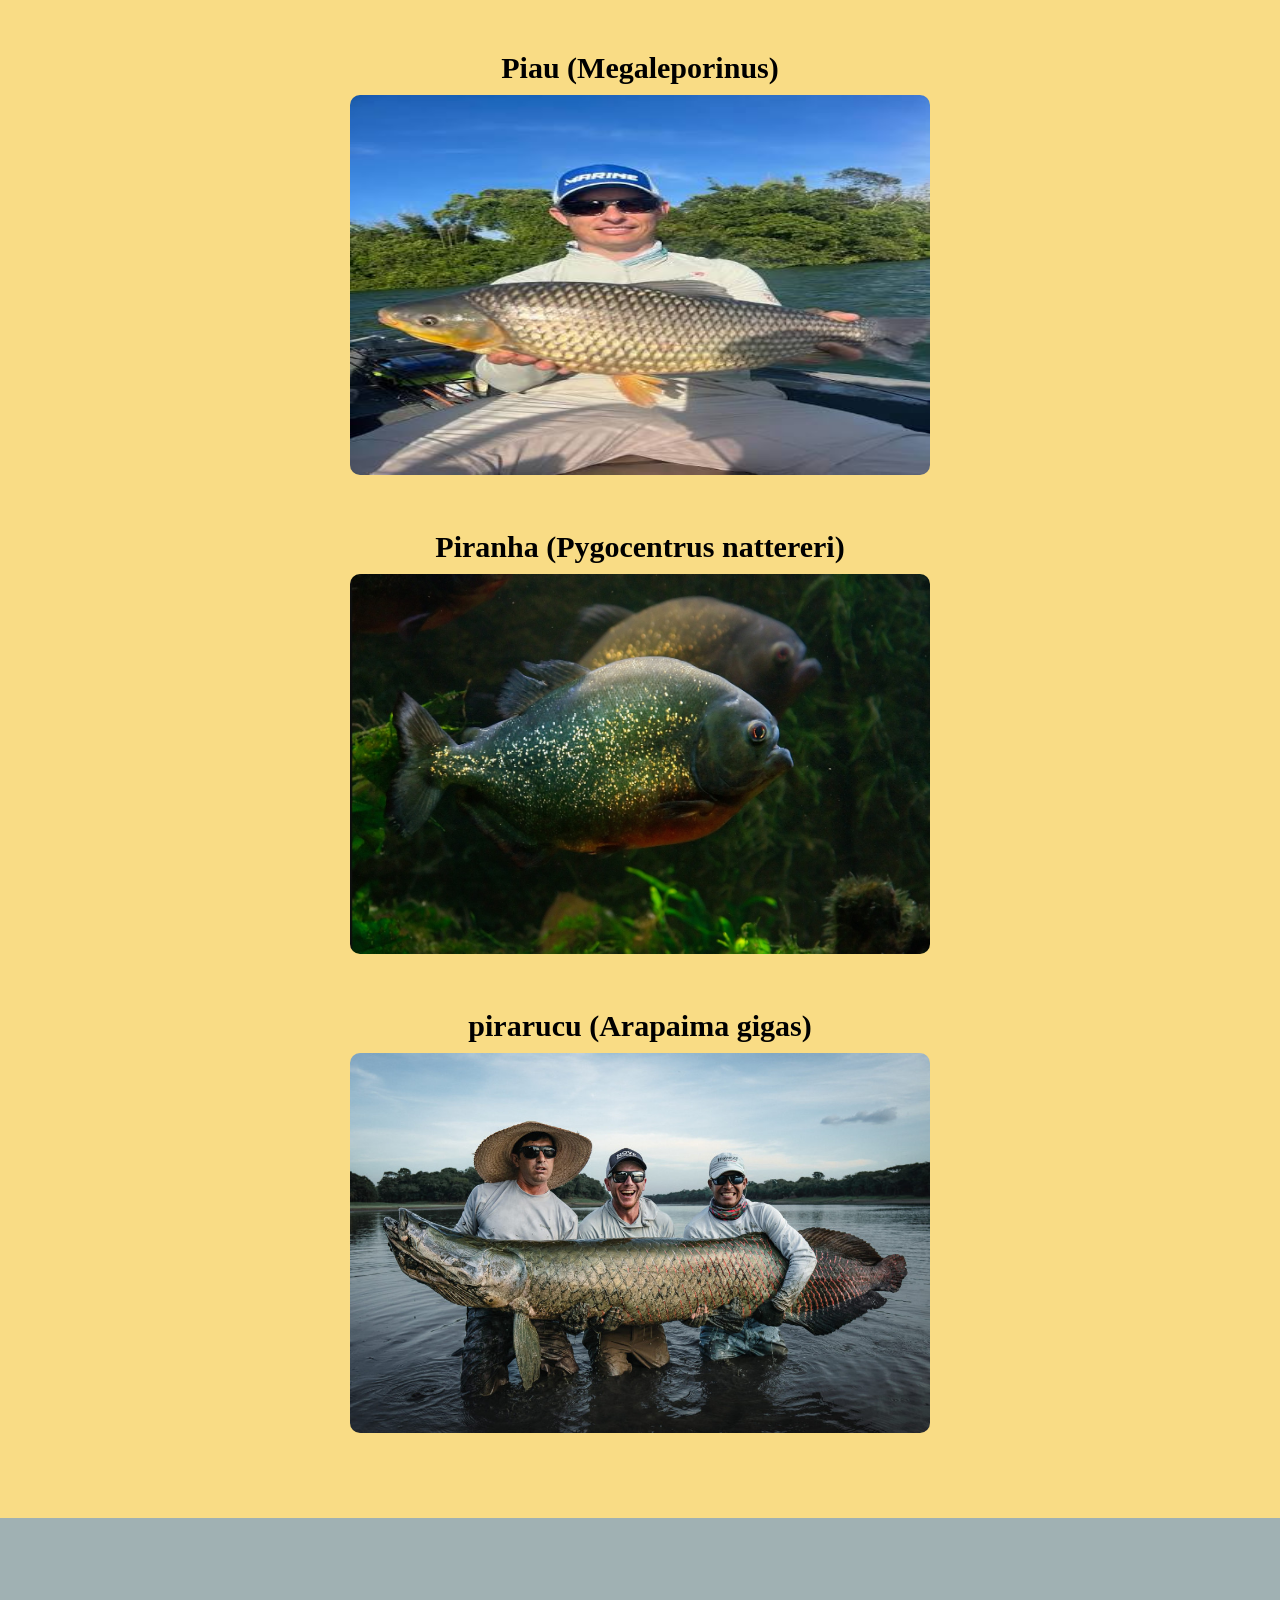
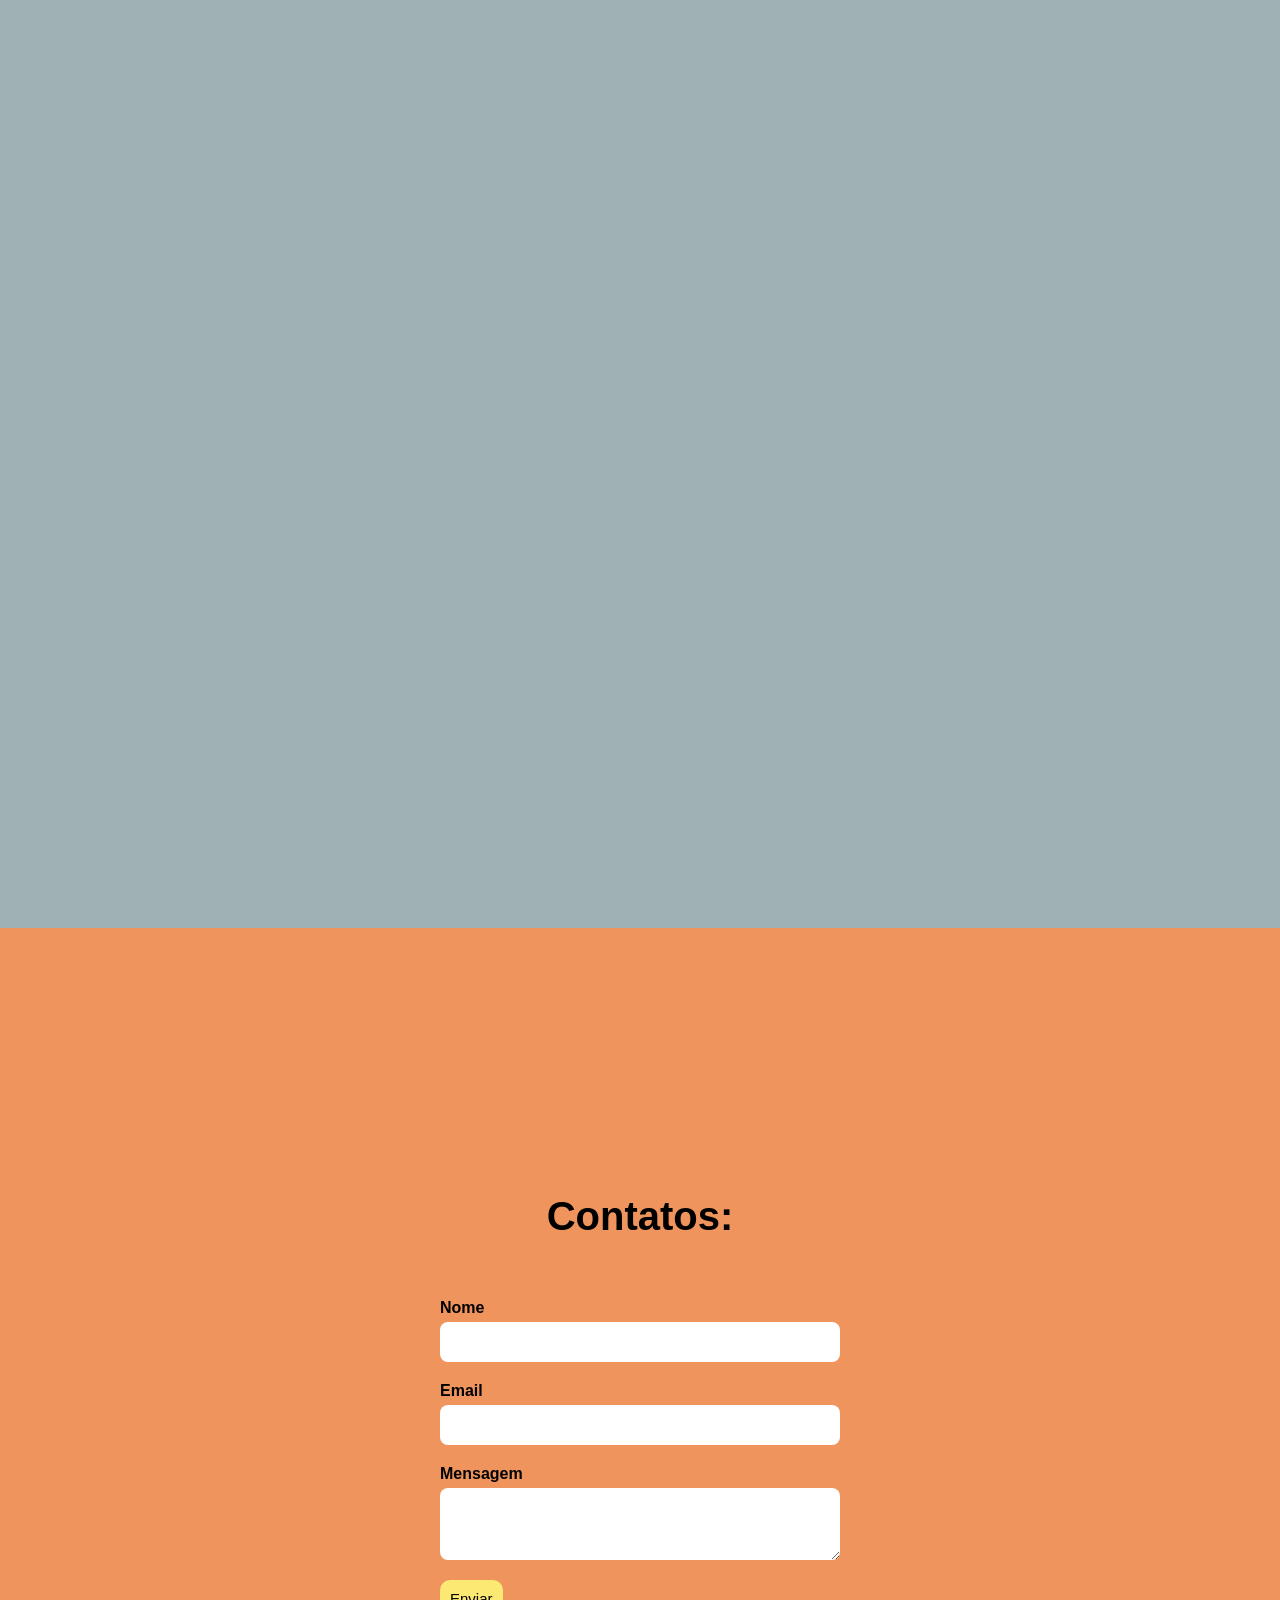
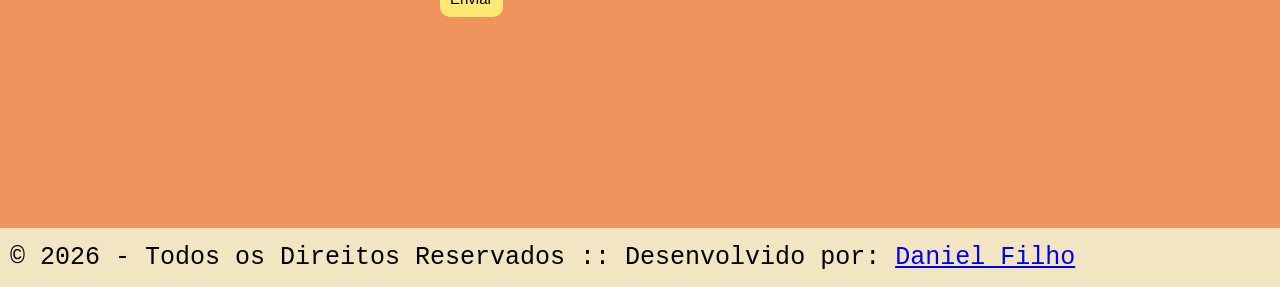
==== commit ab1df0c4: "concerto da navbar" ====
--- a/FishingBrazil/index..html
+++ b/FishingBrazil/index..html
@@ -19,7 +19,6 @@
             <li><a href="#about">Sobre</a></li>
             <li><a href="#gallery">Galeria</a></li>
              <li><a href="#fishs">Peixes</a></li>
-             <li>ola mundo</li>
             <li><a href="#map">Mapa</a></li>
             <li><a href="#contact">Contato</a></li>
             
